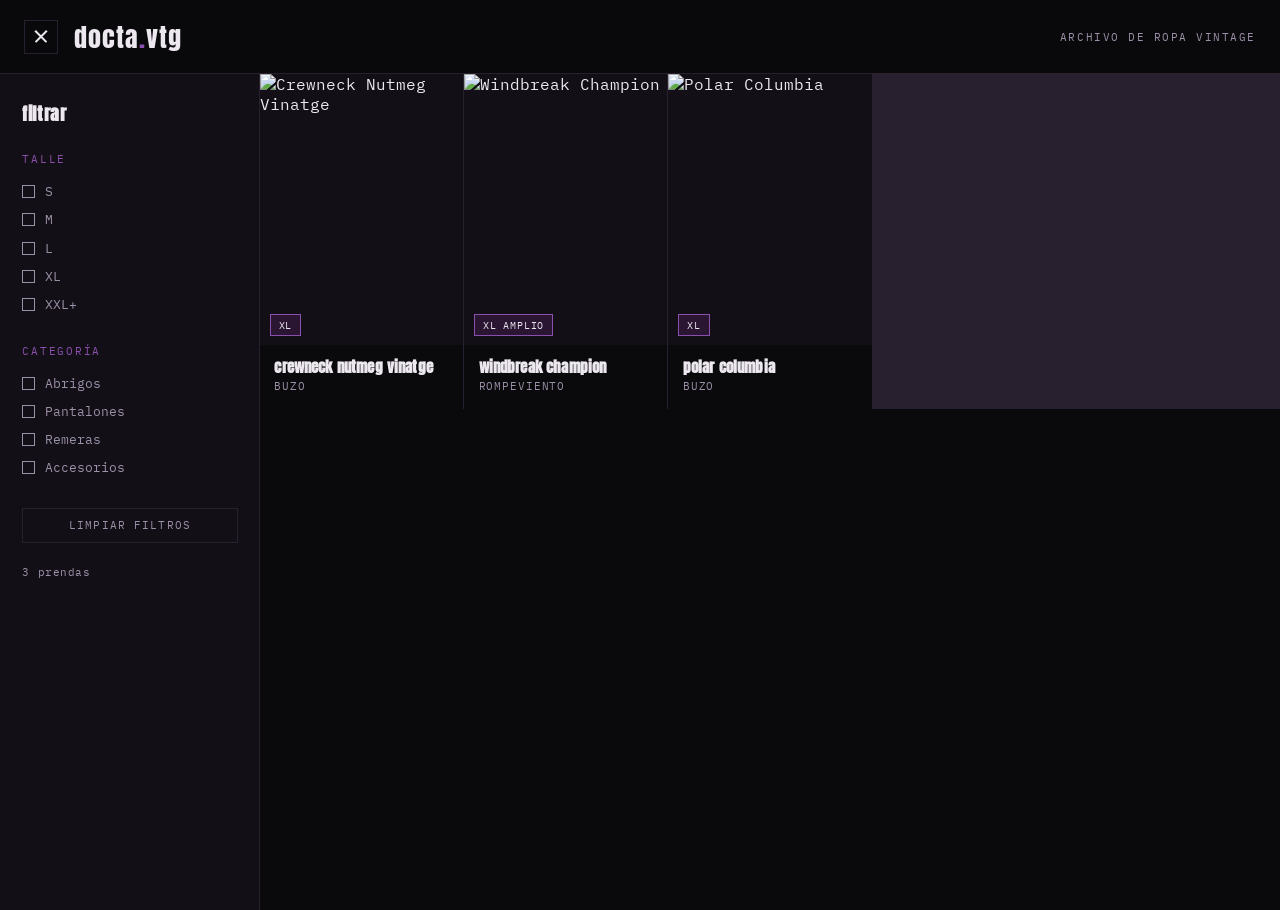
==== index.html @ 8f89aa66 "estructura completa con data y scripts" ====
<!DOCTYPE html>
<html lang="es">
<head>
<meta charset="UTF-8">
<meta name="viewport" content="width=device-width, initial-scale=1.0">
<title>docta.vtg — archivo de ropa vintage</title>
<link rel="preconnect" href="https://fonts.googleapis.com">
<link rel="preconnect" href="https://fonts.gstatic.com" crossorigin>
<link href="https://fonts.googleapis.com/css2?family=Anton&family=IBM+Plex+Mono:wght@400;500;600&display=swap" rel="stylesheet">
<link rel="stylesheet" href="styles.css">
</head>
<body>

<header class="topbar">
  <button id="filterToggle" class="filter-toggle" aria-expanded="false" aria-controls="sidebar">
    <span class="filter-toggle__bar"></span>
    <span class="filter-toggle__bar"></span>
    <span class="filter-toggle__bar"></span>
  </button>
  <a href="/" class="logo">docta<span class="logo__dot">.</span>vtg</a>
  <span class="topbar__tag">archivo de ropa vintage</span>
</header>

<div class="layout">

  <aside id="sidebar" class="sidebar" aria-hidden="true">
    <div class="sidebar__inner">
      <div class="sidebar__head">
        <h2>filtrar</h2>
        <button id="filterClose" class="sidebar__close" aria-label="cerrar filtros">×</button>
      </div>

      <fieldset class="filter-group">
        <legend>talle</legend>
        <label class="check"><input type="checkbox" name="talle" value="S"><span>S</span></label>
        <label class="check"><input type="checkbox" name="talle" value="M"><span>M</span></label>
        <label class="check"><input type="checkbox" name="talle" value="L"><span>L</span></label>
        <label class="check"><input type="checkbox" name="talle" value="XL"><span>XL</span></label>
        <label class="check"><input type="checkbox" name="talle" value="XXL+"><span>XXL+</span></label>
      </fieldset>

      <fieldset class="filter-group">
        <legend>categoría</legend>
        <label class="check"><input type="checkbox" name="categoria" value="Abrigos"><span>Abrigos</span></label>
        <label class="check"><input type="checkbox" name="categoria" value="Pantalones"><span>Pantalones</span></label>
        <label class="check"><input type="checkbox" name="categoria" value="Remeras"><span>Remeras</span></label>
        <label class="check"><input type="checkbox" name="categoria" value="Accesorios"><span>Accesorios</span></label>
      </fieldset>

      <button id="clearFilters" class="clear-btn">limpiar filtros</button>

      <p class="sidebar__count"><span id="resultCount">0</span> prendas</p>
    </div>
  </aside>

  <div id="overlay" class="overlay"></div>

  <main class="grid" id="grid" aria-live="polite">
    <!-- las prendas se cargan por JS desde data/products.json -->
  </main>

</div>

<template id="cardTemplate">
  <a class="card" target="_blank" rel="noopener">
    <div class="card__frame">
      <img class="card__img" loading="lazy" alt="">
      <span class="card__talle"></span>
    </div>
    <h3 class="card__title"></h3>
    <p class="card__meta"></p>
  </a>
</template>

<script src="script.js"></script>
</body>
</html>
---- styles.css ----
:root{
  --bg: #0a0a0d;
  --bg-raised: #121016;
  --violet-deep: #2a1533;
  --violet: #5b2e73;
  --violet-bright: #8b4fae;
  --line: #29202f;
  --text: #ede8ef;
  --text-dim: #9c8fa8;

  --font-display: "Anton", sans-serif;
  --font-mono: "IBM Plex Mono", monospace;
}

*{ box-sizing: border-box; margin:0; padding:0; }

html{ scroll-behavior: smooth; }

body{
  background: var(--bg);
  color: var(--text);
  font-family: var(--font-mono);
  min-height: 100vh;
}

a{ color: inherit; text-decoration: none; }

/* ---------- topbar ---------- */
.topbar{
  display:flex;
  align-items:center;
  gap: 1rem;
  padding: 1.1rem 1.5rem;
  border-bottom: 1px solid var(--line);
  position: sticky;
  top:0;
  background: rgba(10,10,13,0.92);
  backdrop-filter: blur(6px);
  z-index: 40;
}

.logo{
  font-family: var(--font-display);
  font-size: 1.6rem;
  letter-spacing: 0.04em;
  text-transform: lowercase;
}
.logo__dot{ color: var(--violet-bright); }

.topbar__tag{
  font-size: 0.68rem;
  letter-spacing: 0.14em;
  text-transform: uppercase;
  color: var(--text-dim);
  margin-left: auto;
  display: none;
}
@media (min-width: 640px){
  .topbar__tag{ display: inline; }
}

.filter-toggle{
  width: 34px; height: 34px;
  display:flex; flex-direction: column; justify-content:center; gap:5px;
  align-items:center;
  background: transparent;
  border: 1px solid var(--line);
  cursor: pointer;
  flex-shrink:0;
}
.filter-toggle__bar{
  width: 16px; height: 1.5px;
  background: var(--text);
  transition: transform .2s ease, opacity .2s ease;
}
.filter-toggle[aria-expanded="true"] .filter-toggle__bar:nth-child(1){ transform: translateY(6.5px) rotate(45deg); }
.filter-toggle[aria-expanded="true"] .filter-toggle__bar:nth-child(2){ opacity:0; }
.filter-toggle[aria-expanded="true"] .filter-toggle__bar:nth-child(3){ transform: translateY(-6.5px) rotate(-45deg); }

/* ---------- layout ---------- */
.layout{
  display:flex;
  align-items:flex-start;
}

.sidebar{
  width: 0;
  overflow: hidden;
  border-right: 1px solid var(--line);
  height: calc(100vh - 64px);
  position: sticky;
  top: 64px;
  transition: width .25s ease;
  background: var(--bg-raised);
  flex-shrink: 0;
  z-index: 30;
}
.sidebar.is-open{
  width: 260px;
}
.sidebar__inner{
  width: 260px;
  padding: 1.6rem 1.4rem;
}
.sidebar__head{
  display:flex; align-items:center; justify-content:space-between;
  margin-bottom: 1.6rem;
}
.sidebar__head h2{
  font-family: var(--font-display);
  font-size: 1.1rem;
  text-transform: lowercase;
  letter-spacing: 0.03em;
}
.sidebar__close{
  display:none;
  background:none; border:none; color: var(--text); font-size: 1.4rem; cursor:pointer;
}

.filter-group{
  border: none;
  margin-bottom: 1.6rem;
}
.filter-group legend{
  font-size: 0.68rem;
  letter-spacing: 0.16em;
  text-transform: uppercase;
  color: var(--violet-bright);
  margin-bottom: 0.7rem;
}
.check{
  display:flex; align-items:center; gap: 0.6rem;
  font-size: 0.82rem;
  padding: 0.35rem 0;
  cursor: pointer;
  color: var(--text-dim);
}
.check:hover{ color: var(--text); }
.check input{
  appearance: none;
  width: 13px; height: 13px;
  border: 1px solid var(--text-dim);
  flex-shrink: 0;
  cursor: pointer;
  position: relative;
}
.check input:checked{
  background: var(--violet-bright);
  border-color: var(--violet-bright);
}
.check input:checked + span{ color: var(--text); }

.clear-btn{
  width:100%;
  background: transparent;
  border: 1px solid var(--line);
  color: var(--text-dim);
  font-family: var(--font-mono);
  font-size: 0.7rem;
  letter-spacing: 0.1em;
  text-transform: uppercase;
  padding: 0.6rem;
  cursor: pointer;
  transition: border-color .2s ease, color .2s ease;
}
.clear-btn:hover{ border-color: var(--violet-bright); color: var(--text); }

.sidebar__count{
  margin-top: 1.4rem;
  font-size: 0.7rem;
  color: var(--text-dim);
  letter-spacing: 0.05em;
}

.overlay{
  display:none;
  position: fixed; inset: 0;
  background: rgba(0,0,0,0.6);
  z-index: 25;
}
.overlay.is-visible{ display:block; }

/* ---------- grid ---------- */
.grid{
  flex: 1;
  display: grid;
  grid-template-columns: repeat(auto-fill, minmax(200px, 1fr));
  gap: 1px;
  background: var(--line);
  min-width: 0;
}

.card{
  background: var(--bg);
  padding: 0;
  display:flex; flex-direction:column;
  cursor: pointer;
}

.card__frame{
  position: relative;
  aspect-ratio: 3 / 4;
  overflow: hidden;
  background: var(--bg-raised);
}
.card__img{
  width:100%; height:100%; object-fit: cover;
  filter: grayscale(15%);
  transition: transform .5s ease, filter .5s ease;
}
.card:hover .card__img{
  transform: scale(1.04);
  filter: grayscale(0%);
}

.card__talle{
  position:absolute;
  bottom: 0.6rem; left: 0.6rem;
  background: var(--violet-deep);
  border: 1px solid var(--violet-bright);
  color: var(--text);
  font-size: 0.65rem;
  letter-spacing: 0.08em;
  padding: 0.18rem 0.5rem;
  text-transform: uppercase;
}

.card__title{
  font-family: var(--font-display);
  font-size: 0.95rem;
  text-transform: lowercase;
  letter-spacing: 0.01em;
  padding: 0.8rem 0.9rem 0.2rem;
  line-height: 1.2;
}

.card__meta{
  font-size: 0.68rem;
  color: var(--text-dim);
  letter-spacing: 0.08em;
  text-transform: uppercase;
  padding: 0 0.9rem 1rem;
}

.grid__empty{
  grid-column: 1 / -1;
  padding: 4rem 1.5rem;
  text-align:center;
  color: var(--text-dim);
  font-size: 0.85rem;
  letter-spacing: 0.05em;
  background: var(--bg);
}

/* ---------- mobile ---------- */
@media (max-width: 780px){
  .sidebar{
    position: fixed;
    top:0; left:0;
    height: 100vh;
    z-index: 50;
  }
  .sidebar__inner{ padding-top: 1.2rem; }
  .sidebar__close{ display:block; }
}

/* ---------- página de detalle ---------- */
.back-link{
  font-size: 0.72rem;
  letter-spacing: 0.08em;
  text-transform: uppercase;
  color: var(--text-dim);
  transition: color .2s ease;
}
.back-link:hover{ color: var(--text); }

.product{
  max-width: 1100px;
  margin: 0 auto;
  padding: 2.5rem 1.5rem 4rem;
  display: grid;
  grid-template-columns: 1.1fr 1fr;
  gap: 3rem;
  align-items: start;
}

.product__gallery{ display:flex; flex-direction:column; gap: 0.7rem; }

.product__main-frame{
  aspect-ratio: 3 / 4;
  overflow: hidden;
  background: var(--bg-raised);
  border: 1px solid var(--line);
}
.product__main-img{
  width:100%; height:100%; object-fit: cover;
}

.product__thumbs{
  display: grid;
  grid-template-columns: repeat(auto-fill, minmax(64px, 1fr));
  gap: 0.5rem;
}
.product__thumb{
  aspect-ratio: 3 / 4;
  padding: 0;
  border: 1px solid var(--line);
  background: var(--bg-raised);
  cursor: pointer;
  overflow: hidden;
  opacity: 0.55;
  transition: opacity .2s ease, border-color .2s ease;
}
.product__thumb img{ width:100%; height:100%; object-fit: cover; display:block; }
.product__thumb:hover{ opacity: 0.85; }
.product__thumb.is-active{
  opacity: 1;
  border-color: var(--violet-bright);
}

.product__info{ padding-top: 0.3rem; }

.product__tag{
  font-size: 0.7rem;
  letter-spacing: 0.14em;
  text-transform: uppercase;
  color: var(--violet-bright);
  margin-bottom: 0.6rem;
}

.product__title{
  font-family: var(--font-display);
  font-size: 2rem;
  text-transform: lowercase;
  line-height: 1.1;
  margin-bottom: 0.9rem;
}

.product__price{
  font-size: 1.3rem;
  font-weight: 600;
  color: var(--text);
  margin-bottom: 1.6rem;
}

.product__specs{
  border-top: 1px solid var(--line);
  margin-bottom: 1.6rem;
}
.spec{
  display:flex; justify-content: space-between;
  padding: 0.65rem 0;
  border-bottom: 1px solid var(--line);
  font-size: 0.82rem;
}
.spec span:first-child{
  color: var(--text-dim);
  text-transform: uppercase;
  letter-spacing: 0.08em;
  font-size: 0.68rem;
}
.spec span:last-child{ text-transform: capitalize; }

.product__desc{
  font-size: 0.88rem;
  line-height: 1.7;
  color: var(--text-dim);
  margin-bottom: 1.2rem;
}
.product__details{
  font-size: 0.82rem;
  line-height: 1.6;
  color: var(--text-dim);
}
.product__details strong{
  color: var(--text);
  text-transform: uppercase;
  font-size: 0.68rem;
  letter-spacing: 0.08em;
}

@media (max-width: 780px){
  .product{
    grid-template-columns: 1fr;
    gap: 1.6rem;
    padding: 1.6rem 1.2rem 3rem;
  }
}
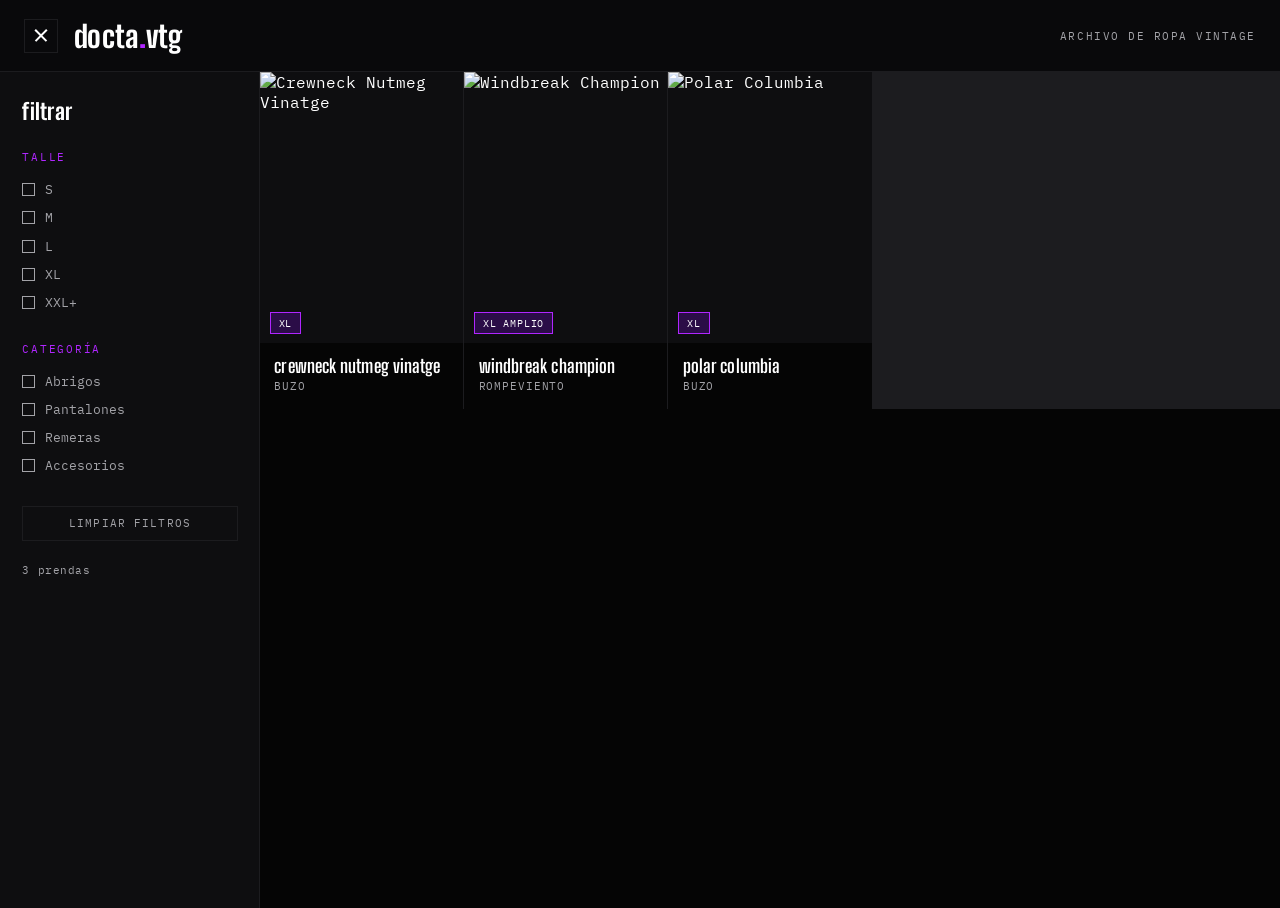
==== commit d755777a: "cambio de estetica y fuente" ====
--- a/index.html
+++ b/index.html
@@ -6,7 +6,7 @@
 <title>docta.vtg — archivo de ropa vintage</title>
 <link rel="preconnect" href="https://fonts.googleapis.com">
 <link rel="preconnect" href="https://fonts.gstatic.com" crossorigin>
-<link href="https://fonts.googleapis.com/css2?family=Anton&family=IBM+Plex+Mono:wght@400;500;600&display=swap" rel="stylesheet">
+<link href="https://fonts.googleapis.com/css2?family=Big+Shoulders+Display:wght@700;800;900&family=IBM+Plex+Mono:wght@400;500;600&display=swap" rel="stylesheet">
 <link rel="stylesheet" href="styles.css">
 </head>
 <body>
@@ -61,8 +61,15 @@
 
 </div>
 
+<div id="modalOverlay" class="modal-overlay" aria-hidden="true">
+  <div class="modal" role="dialog" aria-modal="true" aria-labelledby="modalTitle">
+    <button id="modalClose" class="modal__close" aria-label="cerrar">×</button>
+    <div class="product" id="modalBody"><!-- se completa por JS al abrir una prenda --></div>
+  </div>
+</div>
+
 <template id="cardTemplate">
-  <a class="card" target="_blank" rel="noopener">
+  <a class="card" href="#" data-id="">
     <div class="card__frame">
       <img class="card__img" loading="lazy" alt="">
       <span class="card__talle"></span>
--- a/styles.css
+++ b/styles.css
@@ -1,14 +1,14 @@
 :root{
-  --bg: #0a0a0d;
-  --bg-raised: #121016;
-  --violet-deep: #2a1533;
-  --violet: #5b2e73;
-  --violet-bright: #8b4fae;
-  --line: #29202f;
-  --text: #ede8ef;
-  --text-dim: #9c8fa8;
-
-  --font-display: "Anton", sans-serif;
+  --bg: #050505;
+  --bg-raised: #0e0e10;
+  --violet-deep: #2b0d47;
+  --violet: #6b1fc9;
+  --violet-bright: #b026ff;
+  --line: #1c1c1f;
+  --text: #ffffff;
+  --text-dim: #a3a3a8;
+
+  --font-display: "Big Shoulders Display", sans-serif;
   --font-mono: "IBM Plex Mono", monospace;
 }
 
@@ -41,8 +41,9 @@
 
 .logo{
   font-family: var(--font-display);
-  font-size: 1.6rem;
-  letter-spacing: 0.04em;
+  font-weight: 800;
+  font-size: 1.9rem;
+  letter-spacing: 0.01em;
   text-transform: lowercase;
 }
 .logo__dot{ color: var(--violet-bright); }
@@ -108,9 +109,10 @@
 }
 .sidebar__head h2{
   font-family: var(--font-display);
-  font-size: 1.1rem;
+  font-weight: 800;
+  font-size: 1.4rem;
   text-transform: lowercase;
-  letter-spacing: 0.03em;
+  letter-spacing: 0.01em;
 }
 .sidebar__close{
   display:none;
@@ -227,11 +229,12 @@
 
 .card__title{
   font-family: var(--font-display);
-  font-size: 0.95rem;
+  font-weight: 700;
+  font-size: 1.15rem;
   text-transform: lowercase;
-  letter-spacing: 0.01em;
+  letter-spacing: 0.005em;
   padding: 0.8rem 0.9rem 0.2rem;
-  line-height: 1.2;
+  line-height: 1.1;
 }
 
 .card__meta{
@@ -330,9 +333,10 @@
 
 .product__title{
   font-family: var(--font-display);
-  font-size: 2rem;
+  font-weight: 800;
+  font-size: 2.6rem;
   text-transform: lowercase;
-  line-height: 1.1;
+  line-height: 1;
   margin-bottom: 0.9rem;
 }
 
@@ -386,3 +390,49 @@
     padding: 1.6rem 1.2rem 3rem;
   }
 }
+
+/* ---------- modal de detalle (index) ---------- */
+body.modal-open{ overflow: hidden; }
+
+.modal-overlay{
+  display:none;
+  position: fixed; inset: 0;
+  background: rgba(0,0,0,0.78);
+  z-index: 60;
+  padding: 3rem 1rem;
+  overflow-y: auto;
+}
+.modal-overlay.is-visible{ display:block; }
+
+.modal{
+  position: relative;
+  max-width: 1100px;
+  margin: 0 auto;
+  background: var(--bg);
+  border: 1px solid var(--line);
+}
+
+.modal .product{
+  padding: 3rem 2.5rem;
+}
+
+.modal__close{
+  position: absolute;
+  top: 1rem; right: 1rem;
+  width: 34px; height: 34px;
+  background: var(--bg-raised);
+  border: 1px solid var(--line);
+  color: var(--text);
+  font-size: 1.3rem;
+  line-height: 1;
+  cursor: pointer;
+  z-index: 2;
+  transition: border-color .2s ease;
+}
+.modal__close:hover{ border-color: var(--violet-bright); }
+
+@media (max-width: 780px){
+  .modal-overlay{ padding: 0; }
+  .modal{ border: none; min-height: 100vh; }
+  .modal .product{ padding: 2.5rem 1.2rem 3rem; }
+}
